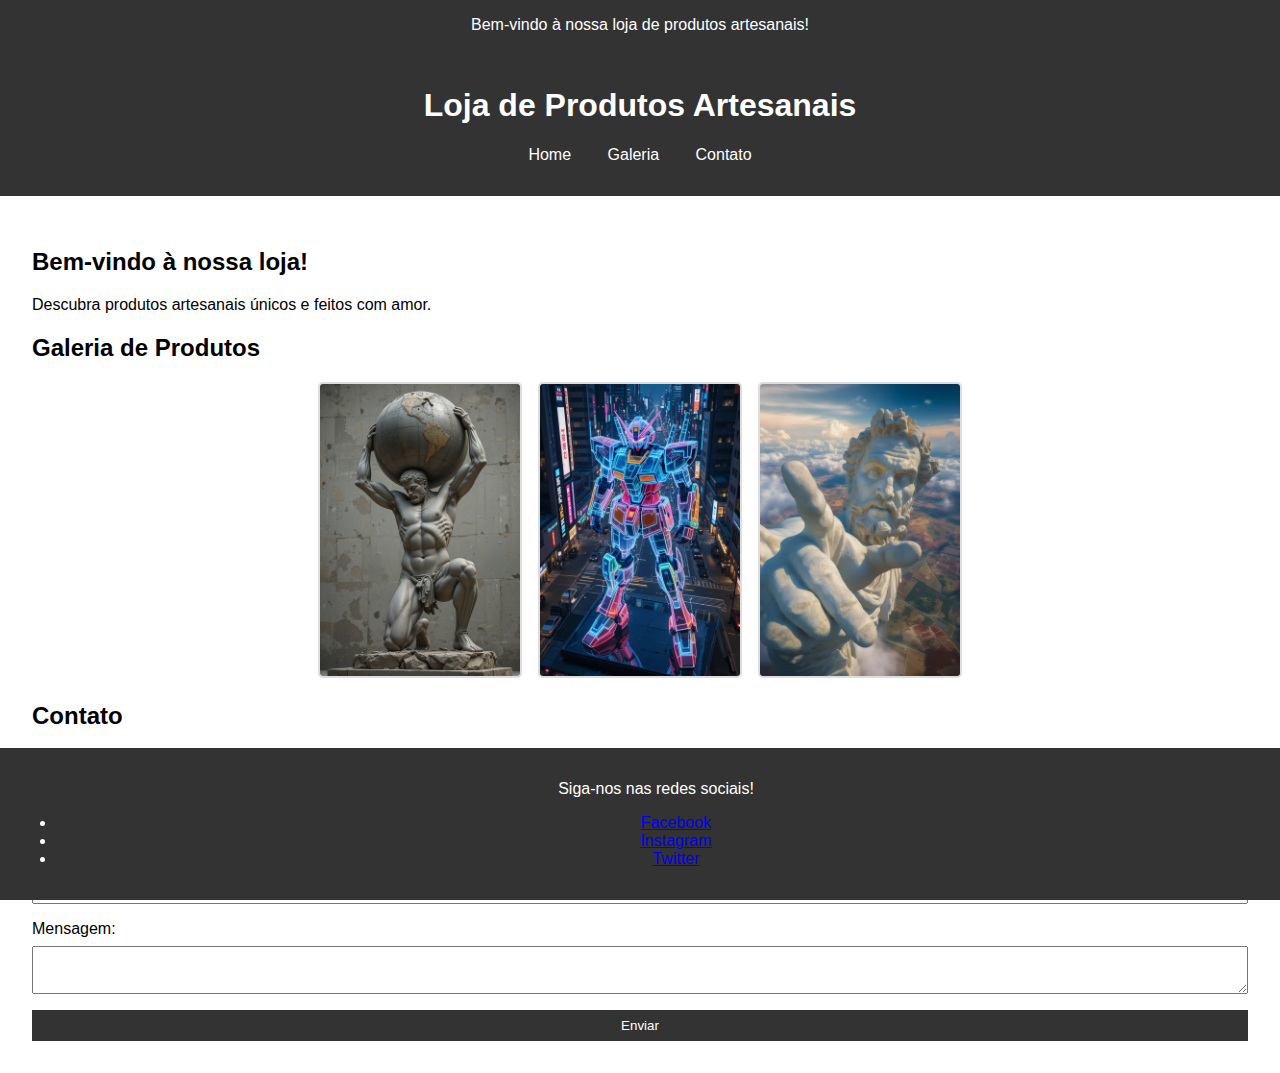
==== html/index.html @ 5c4e8619 "responsividade e lightbox" ====
<!DOCTYPE html>
<html lang="pt-BR">
<head>
    <link href="../css/lightbox.min.css" rel="stylesheet">
    <meta charset="UTF-8">
    <meta name="viewport" content="width=device-width, initial-scale=1.0">
    <title>Loja de Produtos Artesanais</title>
    <link rel="stylesheet" href="../css/style.css">
</head>
<body>
    
    <header>
        <h1>Loja de Produtos Artesanais</h1>
        <nav>
            <ul>
                <li><a href="#home">Home</a></li>
                <li><a href="#galeria">Galeria</a></li>
                <li><a href="#contato">Contato</a></li>
            </ul>
        </nav>
    </header>
    <main>
        <section id="home">
            <h2>Bem-vindo à nossa loja!</h2>
            <p>Descubra produtos artesanais únicos e feitos com amor.</p>
        </section>
        <section id="galeria">
            <h2>Galeria de Produtos</h2>
            <div class="galeria">
                <a href="../images/image1.webp" data-lightbox="galeria"><img src="../images/image1.webp" alt="Produto Artesanal 1"></a>
                <a href="../images/image2.webp" data-lightbox="galeria"><img src="../images/image2.webp" alt="Produto Artesanal 2"></a>
                <a href="../images/image3.webp" data-lightbox="galeria"><img src="../images/image3.webp" alt="Produto Artesanal 3"></a>
                <!-- Adicione mais imagens conforme necessário -->
            </div>
        </section>
        <section id="contato">
            <h2>Contato</h2>
            <form action="https://formspree.io/f/{your-form-id}" method="POST">
                <label for="nome">Nome:</label>
                <input type="text" id="nome" name="nome" required>
                <label for="email">Email:</label>
                <input type="email" id="email" name="email" required>
                <label for="mensagem">Mensagem:</label>
                <textarea id="mensagem" name="mensagem" required></textarea>
                <button type="submit">Enviar</button>
            </form>
        </section>
    </main>
    <footer>
        <p>Siga-nos nas redes sociais!</p>
        <ul>
            <li><a href="#">Facebook</a></li>
            <li><a href="#">Instagram</a></li>
            <li><a href="#">Twitter</a></li>
        </ul>
    </footer>
    <script src="../js/script.js"></script>
    <script src="../js/lightbox-plus-jquery.min.js"></script>
</body>
</html>
---- css/style.css ----
body {
    font-family: Arial, sans-serif;
    margin: 0;
    padding: 0;
    box-sizing: border-box;
}

header {
    background-color: #333;
    color: #fff;
    padding: 1rem;
    text-align: center;
}

nav ul {
    list-style: none;
    padding: 0;
}

nav ul li {
    display: inline;
    margin: 0 1rem;
}

nav ul li a {
    color: #fff;
    text-decoration: none;
    transition: color 0.3s;
}

main {
    padding: 2rem;
}

.galeria {
    display: flex;
    flex-wrap: wrap;
    gap: 1rem;
    justify-content: center;
}

.galeria img {
    width: 100%;
    max-width: 200px;
    height: auto;
    border: 2px solid #ddd;
    border-radius: 5px;
    transition: transform 0.3s, border-color 0.3s;
}

.galeria img:hover {
    transform: scale(1.1);
    border-color: #333;
}


form {
    display: flex;
    flex-direction: column;
}

form label {
    margin-top: 1rem;
}

form input, form textarea {
    padding: 0.5rem;
    margin-top: 0.5rem;
}

form button {
    margin-top: 1rem;
    padding: 0.5rem;
    background-color: #333;
    color: #fff;
    border: none;
    cursor: pointer;
}

footer {
    background-color: #333;
    color: #fff;
    text-align: center;
    padding: 1rem;
    position: fixed;
    width: 100%;
    bottom: 0;
}
@media (max-width: 768px) {
    .galeria {
        flex-direction: column;
        align-items: center;
    }

    nav ul {
        display: flex;
        flex-direction: column;
        align-items: center;
    }

    nav ul li {
        margin: 0.5rem 0;
    }
}
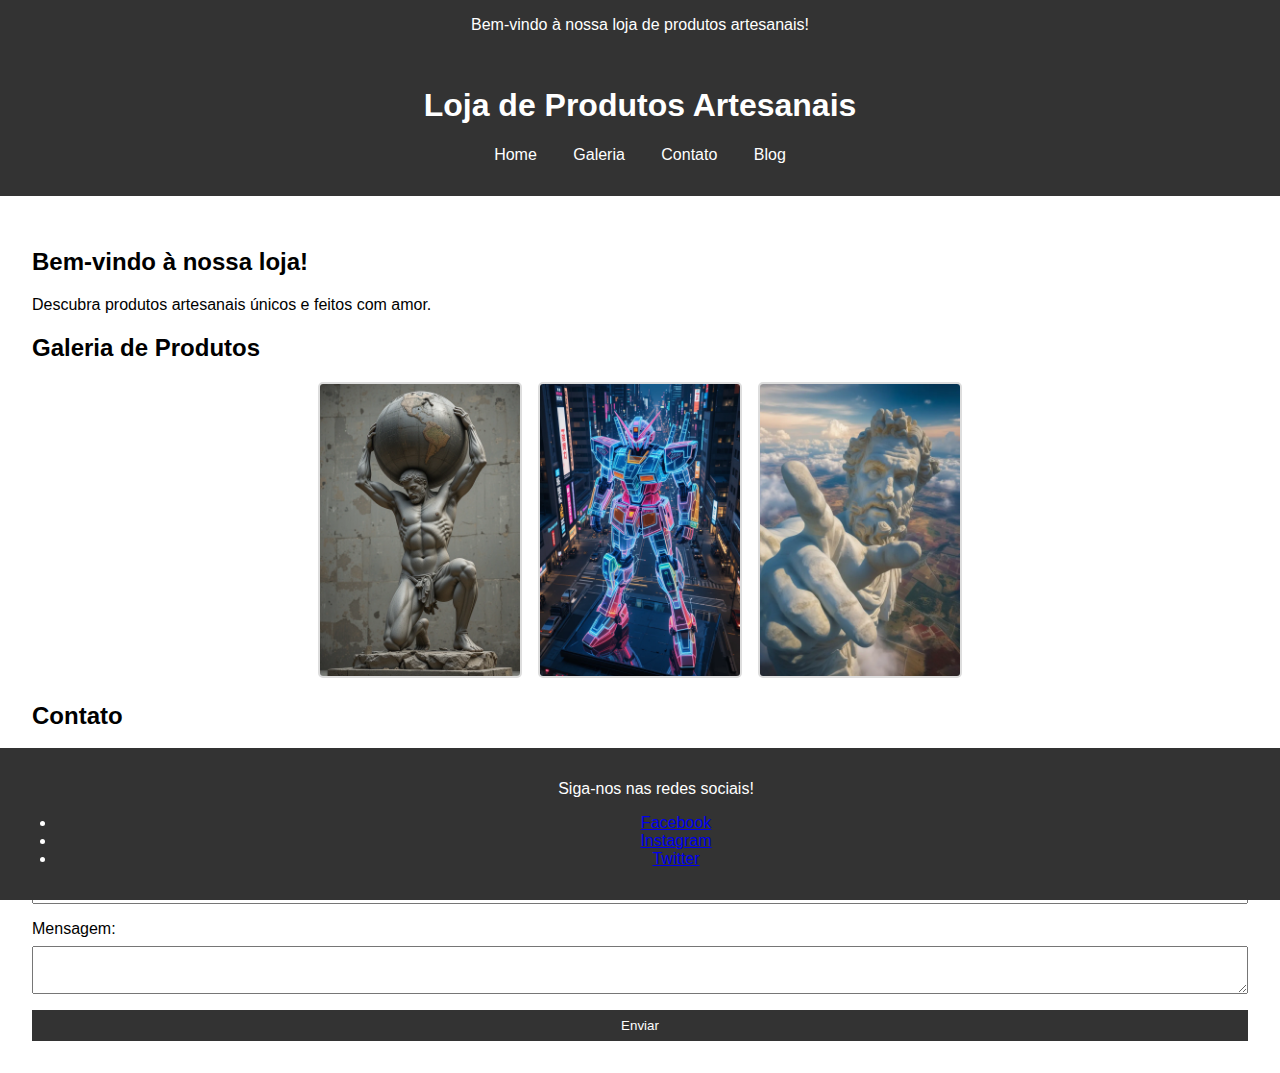
==== commit d7caaa72: "teste com blog" ====
--- a/html/index.html
+++ b/html/index.html
@@ -1,6 +1,9 @@
 <!DOCTYPE html>
 <html lang="pt-BR">
 <head>
+    <meta name="description" content="Loja de produtos artesanais únicos e feitos com amor.">
+    <meta name="keywords" content="artesanato, produtos artesanais, loja artesanal">
+    <meta name="author" content="Jean Silveira">    
     <link href="../css/lightbox.min.css" rel="stylesheet">
     <meta charset="UTF-8">
     <meta name="viewport" content="width=device-width, initial-scale=1.0">
@@ -16,6 +19,7 @@
                 <li><a href="#home">Home</a></li>
                 <li><a href="#galeria">Galeria</a></li>
                 <li><a href="#contato">Contato</a></li>
+                <li><a href="blog.html">Blog</a></li>
             </ul>
         </nav>
     </header>
